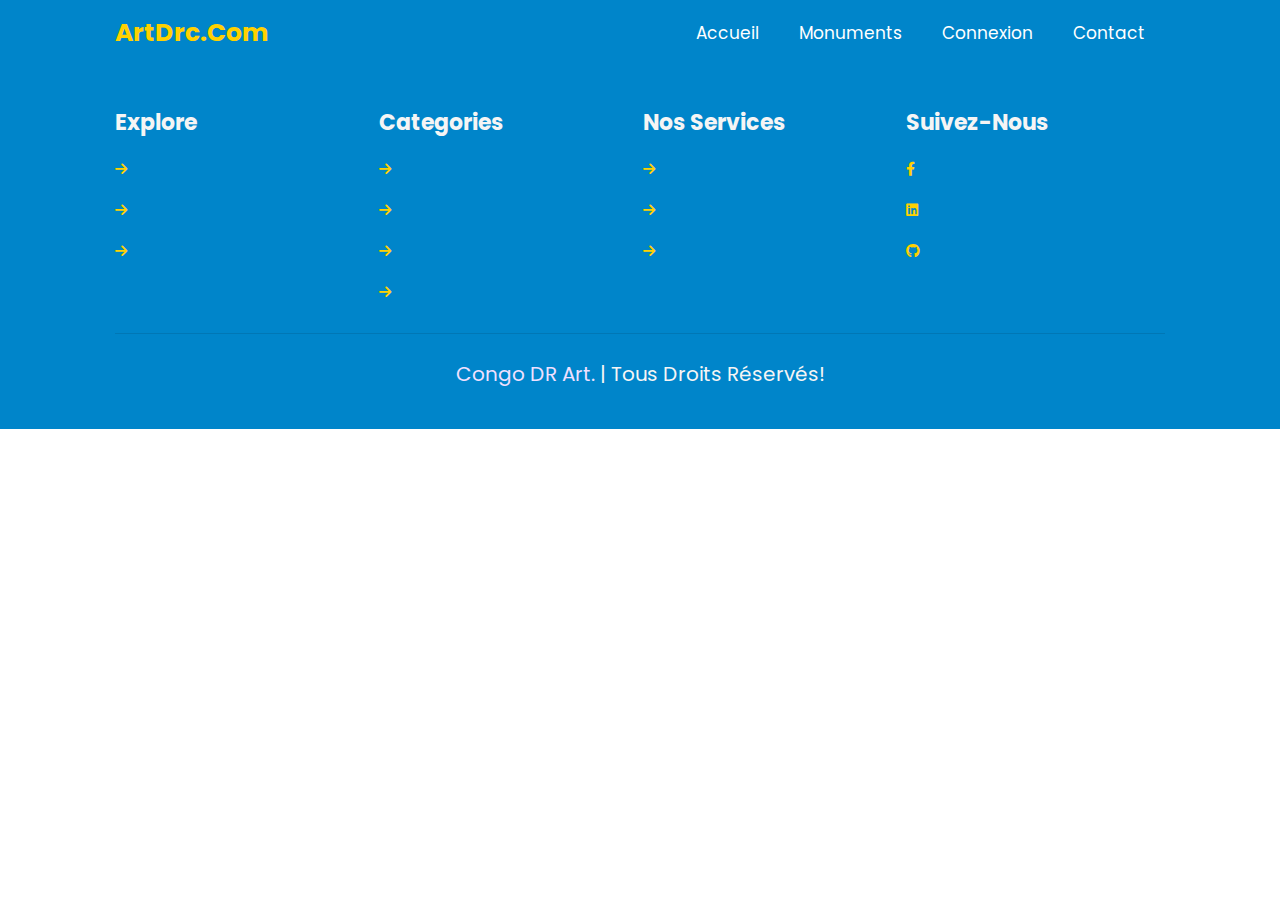
==== detail.html @ 735be6b0 "page detail added" ====
<!DOCTYPE html>
<html lang="fr">
    <head>
        <meta charset="UTF-8">
        <meta http-equiv="X-UA-Compatible" content="IE=edge">
        <meta name="viewport" content="width=device-width, initial-scale=1.0">
        <link rel="stylesheet" href="assets/css/style.css">
        <link rel="stylesheet" href="https://cdnjs.cloudflare.com/ajax/libs/font-awesome/6.0.0/css/all.min.css" integrity="sha512-9usAa10IRO0HhonpyAIVpjrylPvoDwiPUiKdWk5t3PyolY1cOd4DSE0Ga+ri4AuTroPR5aQvXU9xC6qOPnzFeg==" crossorigin="anonymous" referrerpolicy="no-referrer" />
        <title>Art DRC</title>
        <style>
            .opacity{
                width: 100%;
                height: 100vh;
                background-color: #000;
                opacity: .2;
            }
        </style>
    </head>
    <body>
        <div id="preloader">
            <div class="container">
                <div></div>
                <div></div>
                <div></div>
                <div></div>
            </div>
        </div>
        <div id="app">
            <header class="header">
                <a href="home.html" class="logo"> ArtDrc.com </a>
                <div id="menu-btn" class="fas fa-bars"></div>
                <nav class="navbar">
                    <ul>
                        <li><a href="">Accueil</a></li>
                        <li><a href="">Monuments</a></li>
                        
                        <li><a href="connexion.html">Connexion</a></li>
                        <li><a href="contact.html">Contact</a></li>
                    </ul>
                </nav>
            </header> 
            <!-- <section>
                <div class="container-slide">
                    <div class="sidebar">
                        <div style="background: linear-gradient(215.32deg, #FF6670 -1%, #B34349 124%);">
                            <h1>Monument</h1>
                            <p>Premier porjet avec le gouvernement</p>
                        </div>
                        
                    </div>
                    <div class="main-slide">
                        <div
                        style="
                            background-image: url('assets/images/1.jpg');
                        "
                        ></div>
                    </div>
                    <div class="opacity">
    
                    </div>
                    
                </div>
            </section> -->

            <section class="footer">
                <div class="box-container">
                    <div class="box">
                        <h3>explore</h3>
                        <a href=""> <i class="fas fa-arrow-right"></i>  </a>
                        <a href=""> <i class="fas fa-arrow-right"></i>  </a>
                        <a href=""> <i class="fas fa-arrow-right"></i>  </a>
                    </div>
        
                    <div class="box">
                        <h3>categories</h3>
                        <a href="#"> <i class="fas fa-arrow-right"></i> </a>
                        <a href="#"> <i class="fas fa-arrow-right"></i> </a>
                        <a href="#"> <i class="fas fa-arrow-right"></i> </a>
                        <a href="#"> <i class="fas fa-arrow-right"></i> </a>
                    </div>
        
                    <div class="box">
                        <h3>Nos services</h3>
                        <a href="#"> <i class="fas fa-arrow-right"></i>  </a>
                        <a href="#"> <i class="fas fa-arrow-right"></i>  </a>
                        <a href="#"> <i class="fas fa-arrow-right"></i>  </a>
                    </div>
        
                    <div class="box">
                        <h3>Suivez-nous</h3>
                        <a href="#"> <i class="fab fa-facebook-f"></i>  </a>
                        <a href="#"> <i class="fab fa-linkedin"></i>  </a>
                        <a href="#"> <i class="fab fa-github"></i>  </a>
                    </div>
        
                </div>
                <div class="credit"><span>Congo DR Art.</span> | Tous droits réservés! </div>
            </section>
        </div>
        <script src="assets/js/app.js"></script>
    </body>
</html>
---- assets/css/style.css ----
@import url("https://cdnjs.cloudflare.com/ajax/libs/font-awesome/5.15.4/css/all.min.css");
@import url("https://fonts.googleapis.com/css2?family=Poppins:wght@100;300;400;500;600&display=swap");
* {
  font-family: 'Poppins', sans-serif;
  margin: 0;
  padding: 0;
  -webkit-box-sizing: border-box;
          box-sizing: border-box;
  text-transform: capitalize;
  text-decoration: none;
  outline: none;
  border: none;
  -webkit-transition: all .2s linear;
  transition: all .2s linear;
}

html {
  font-size: 62.5%;
  overflow-x: hidden;
}

::-webkit-scrollbar {
  width: .70rem;
  border-radius: .5rem;
}

::-webkit-scrollbar-thumb {
  background-color: #140a32;
  border-radius: .5rem;
}

::-webkit-scrollbar-thumb:hover {
  background-color: #21193a;
}

section {
  padding: 3rem 9%;
}

.text-center{
  text-align: center;
}
.left{
  display: inline-block;
  flex-wrap: wrap;
}

.m-t-b-4{
  margin: 4rem;
  text-transform: none;
}
.btn {
  display: inline-block;
  margin-top: 1rem;
  padding: 1rem 3rem;
  background: #e9edfb;
  color: #7451eb;
  cursor: pointer;
  border-radius: .5rem;
  font-size: 1.7rem;
}

.btn:hover {
  color: #fff;
  background: #7451eb;
}

.btn-flex-download-read{
  display: flex;
  
}

.btn-flex-download-read div{
  padding: 0 .5rem;
  width: 100%;
}
.title{
  font-size: 18px;
}
.btn-flex-download-read i{
    font-size: 1.5rem !important;
    height: 4.5rem !important;
    width: 4.5rem !important;
    line-height: 4.5rem !important;
    border-radius: 50% !important;
    margin-bottom: 0.5rem;
}

/* Loader styles*/

/* .hidden{
    visibility: hidden;
    display: none;
}
#preloader{
    background-color: #000;
    padding: 0;
    top: 0;
    margin: 0;
    height: 100vh;
    position: fixed;
    width: 100%;
    z-index: 9999;
    display: grid;
    place-items: center center;
}
.container{
    height: 250px;
    width: 250px;
    position: relative;
    animation: spin 1.5s infinite;
}
@keyframes spin{
    100%{
        transform: rotate(360deg);
    }
}
.container>div:nth-child(1){
    height: 45px;
    width: 45px;
    background-image: linear-gradient(
        45deg,
        #F17300,
        #FABC2A
    );
    position: absolute;
    top: 110px;
    left: 120px;
    box-shadow: 0 0 3px #f7d000;
    border-radius: 50%;
    animation: move1 1.5s infinite;
}
@keyframes move1{
    50%{
        transform: translate(-30px,-30px) scale(0.3);
    }
}
.container>div:nth-child(2){
    height: 45px;
    width: 45px;
    background-image: linear-gradient(
        45deg,
        #7451eb,
        #5c2bfd
    );
    position: absolute;
    top: 120px;
    right: 100px;
    box-shadow:  0 0 2px #00d7f7;
    border-radius: 50%;
    animation: move2 1.5s infinite;
}
@keyframes move2{
    50%{
        transform: translate(15px,-20px) scale(0.55);
    }
}
.container>div:nth-child(3){
    height: 45px;
    width: 45px;
    background-image: linear-gradient(
        45deg,
        #ff3434,
        #ff1919
    );
    position: absolute;
    bottom: 100px;
    right: 120px;
    box-shadow: 0 0 3px #f60180;
    border-radius: 50%;
    animation: move3 1.5s infinite;
}
@keyframes move3{
    50%{
        transform: translate(30px,30px) scale(0.3);
    }
}
.container>div:nth-child(4){
    height: 45px;
    width: 45px;
    background-image: linear-gradient(
        45deg,
        #FFFBFE,
        #FFFBFE
    );
    position: absolute;
    bottom: 105px;
    left: 100px;
    border-radius: 50%;
    animation: move4 1.5s infinite;
}
@keyframes move4{
    50%{
        transform: translate(-15px,20px) scale(0.55);
    }
} */
/* Fin preloader styles */



.header {
  position: -webkit-sticky;
  position: sticky;
  /* width: 100%; */
  top: 0;
  left: 0;
  right: 0;
  z-index: 1000;
  display: -webkit-box;
  display: -ms-flexbox;
  display: flex;
  -webkit-box-align: center;
      -ms-flex-align: center;
          align-items: center;
  -webkit-box-pack: justify;
      -ms-flex-pack: justify;
          justify-content: space-between;
  padding: 0 9%;
  background: #0085CA;
  
}

.header .logo {
  font-size: 2.5rem;
  font-weight: bolder;
  color: #FFD100;
}

.header .logo i {
  color: #2F243A;
}

.header .navbar ul {
  list-style: none;
}

.header .navbar ul li {
  position: relative;
  float: left;
}



.header .navbar ul li a {
  padding: 2rem;
  display: block;
  font-size: 1.7rem;
  color: #fff;
}

.header .navbar ul li a:hover {
    text-decoration: underline;
    color: #FFD100;
}

#menu-btn {
  cursor: pointer;
  color: #fff;
  font-size: 2.5rem;
  display: none;
}

.img-card{
    width: 100%;
    height: 20rem;
    object-fit: cover;
}

/* SLider */

.container-slide {
  position: relative;
  overflow: hidden;
  width: 100vw;
  height: 100vh;
}

.sidebar {
  height: 100%;
  width: 35%;
  position: absolute;
  top: 0;
  left: 0;
  transition: transform 0.5s ease-in-out;
}

.sidebar > div {
  height: 100%;
  width: 100%;
  display: flex;
  flex-direction: column;
  align-items: center;
  justify-content: center;
  color: #fff;
}

.sidebar h1 {
  font-size: 40px;
  margin-bottom: 10px;
  margin-top: -30px;
}

.main-slide {
  height: 100%;
  position: absolute;
  top: 0;
  left: 35%;
  width: 65%;
  transition: transform 0.5s ease-in-out;
}

.main-slide > div {
  background-repeat: no-repeat;
  background-size: cover;
  background-position: center center;
  height: 100%;
  width: 100%;
}

button {
  background-color: #fff;
  border: none;
  color: #EF3340;
  cursor: pointer;
  font-size: 16px;
  padding: 15px;
}

button:hover {
  color: #222;
}

button:focus {
  outline: none;
}

.container-slide .controls button {
  position: absolute;
  left: 35%;
  top: 50%;
  z-index: 100;
}

.container-slide .controls .down-button {
  transform: translateX(-100%);
  border-top-left-radius: 5px;
  border-bottom-left-radius: 5px;
}

.container-slide .controls .up-button {
  transform: translateY(-100%);
  border-top-right-radius: 5px;
  border-bottom-right-radius: 5px;
}

/* Fin slide */
.contact .icons-container {
  display: -ms-grid;
  display: grid;
  -ms-grid-columns: (minmax(30rem, 1fr))[auto-fit];
      grid-template-columns: repeat(auto-fit, minmax(30rem, 1fr));
  gap: 1.5rem;
}

.contact .icons-container .icons {
  text-align: center;
  border-radius: 1rem;
  background: #f5f5f5;
  margin-bottom: 2rem;
}

.contact .icons-container .icons i {
  height: 6.5rem;
  width: 6.5rem;
  line-height: 6.5rem;
  font-size: 2.5rem;
  color: #EF3340;
  background: #e9edfb;
  border-radius: 50%;
  text-align: center;
  margin-bottom: .5rem;
}

.contact .icons-container .icons h3 {
  font-size: 2rem;
  color: #302851;
  padding: .7rem 0;
}

.contact .icons-container .icons p {
  line-height: 2;
  font-size: 1.4rem;
  color: #666;
}

/* FOOTER */
.footer {
  background: #0085CA;
  margin-bottom: 0;
}

.footer .box-container {
  display: -ms-grid;
  display: grid;
  -ms-grid-columns: (minmax(25rem, 1fr))[auto-fit];
      grid-template-columns: repeat(auto-fit, minmax(25rem, 1fr));
  gap: .5rem;
}

.footer .box-container .box h3 {
  font-size: 2.2rem;
  padding: 1rem 0;
  color: #f5f5f5;
}

.footer .box-container .box a {
  display: block;
  font-size: 1.4rem;
  padding: 1rem 0;
  color: #f5f5f5;
}

.footer .box-container .box a:hover {
  color: #FFD100;
}



.footer .box-container .box a i {
  color: #FFD100;
  padding-right: .5rem;
}

.footer .credit {
  text-align: center;
  margin-top: 2rem;
  padding: 1rem;
  padding-top: 2.5rem;
  font-size: 2rem;
  color: #f5f5f5;
  border-top: 0.1rem solid rgba(0, 0, 0, 0.1);
}

.footer .credit span {
  color: #efe0ff;
}

@media (max-width: 1200px) {
  html {
    font-size: 55%;
  }
  section {
    padding: 3rem 2rem;
  }
}

@media (max-width: 769px) {
  #menu-btn {
    display: inline-block;
  }
  .header {
    padding: 2rem;
  }
  .header .navbar {
    position: absolute;
    top: 99%;
    left: 0;
    right: 0;
    background: #7451eb;
    -webkit-clip-path: polygon(0 0, 100% 0, 100% 0, 0 0);
            clip-path: polygon(0 0, 100% 0, 100% 0, 0 0);
  }
  .header .navbar.active {
    -webkit-clip-path: polygon(0 0, 100% 0, 100% 100%, 0 100%);
            clip-path: polygon(0 0, 100% 0, 100% 100%, 0 100%);
  }
  .header .navbar ul li {
    width: 100%;
  }
  .header .navbar ul li ul {
    width: 100%;
    position: relative;
  }

}

@media (max-width: 450px) {
  html {
    font-size: 50%;
  }
}

/*# sourceMappingURL=style.css.map */
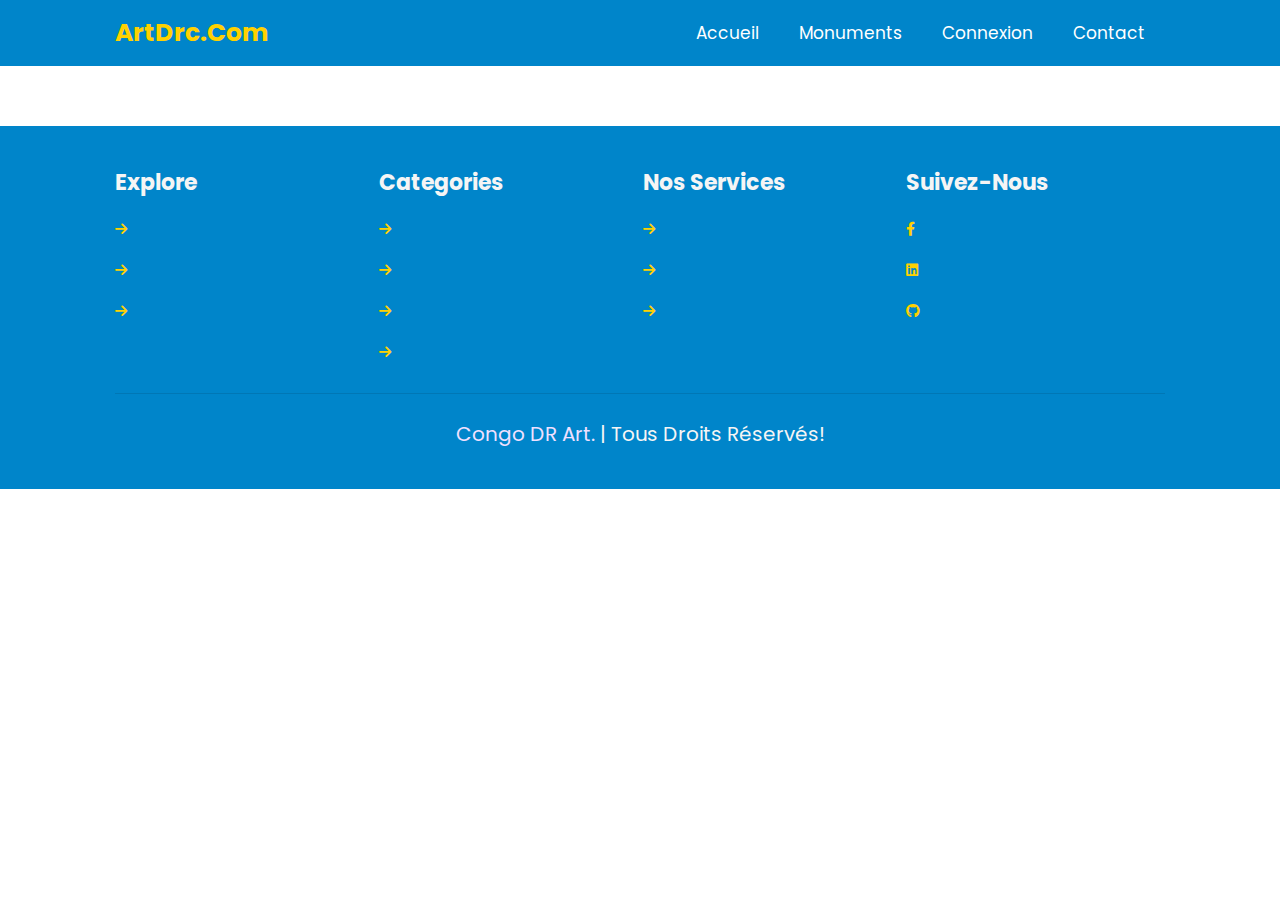
==== commit 69f7e55c: "ajust icon bottom" ====
--- a/detail.html
+++ b/detail.html
@@ -39,28 +39,12 @@
                     </ul>
                 </nav>
             </header> 
-            <!-- <section>
-                <div class="container-slide">
-                    <div class="sidebar">
-                        <div style="background: linear-gradient(215.32deg, #FF6670 -1%, #B34349 124%);">
-                            <h1>Monument</h1>
-                            <p>Premier porjet avec le gouvernement</p>
-                        </div>
-                        
-                    </div>
-                    <div class="main-slide">
-                        <div
-                        style="
-                            background-image: url('assets/images/1.jpg');
-                        "
-                        ></div>
-                    </div>
-                    <div class="opacity">
-    
-                    </div>
-                    
+            <section>
+                <div class="description">
+
                 </div>
-            </section> -->
+                
+            </section>
 
             <section class="footer">
                 <div class="box-container">
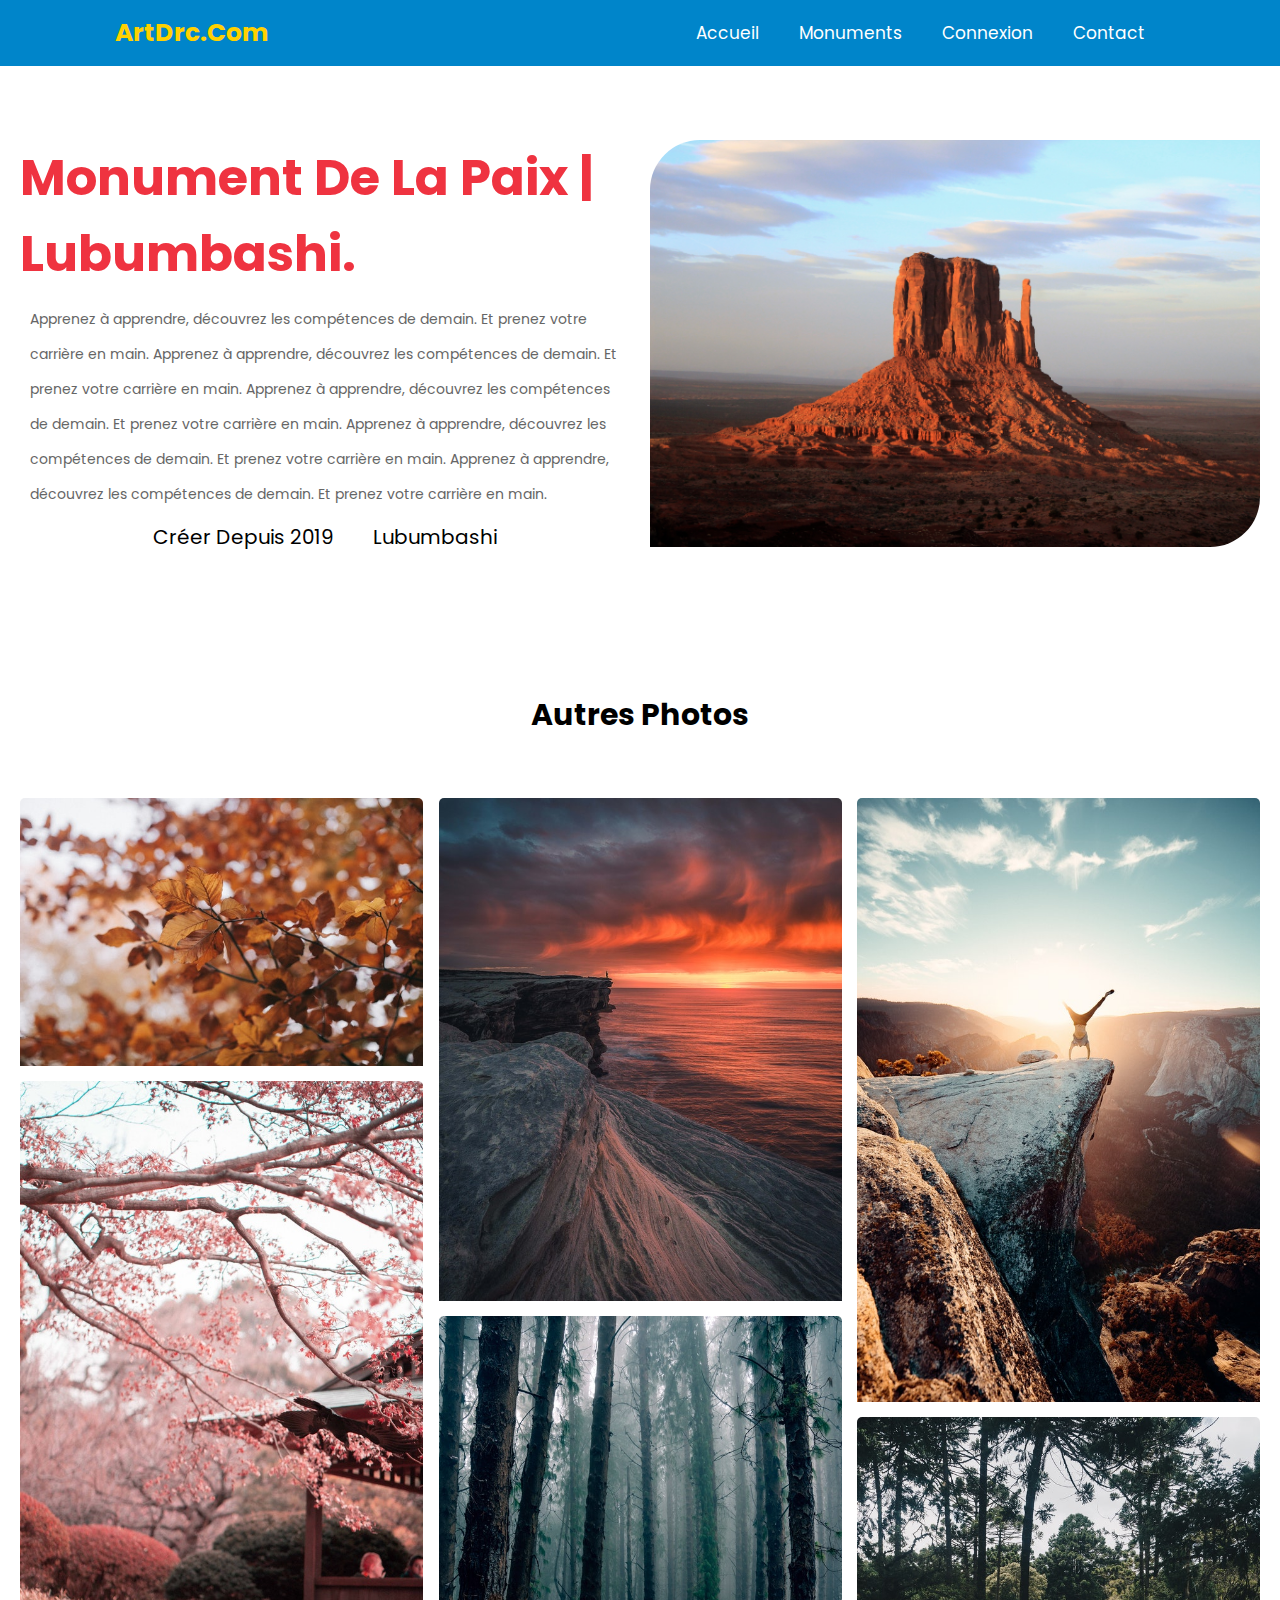
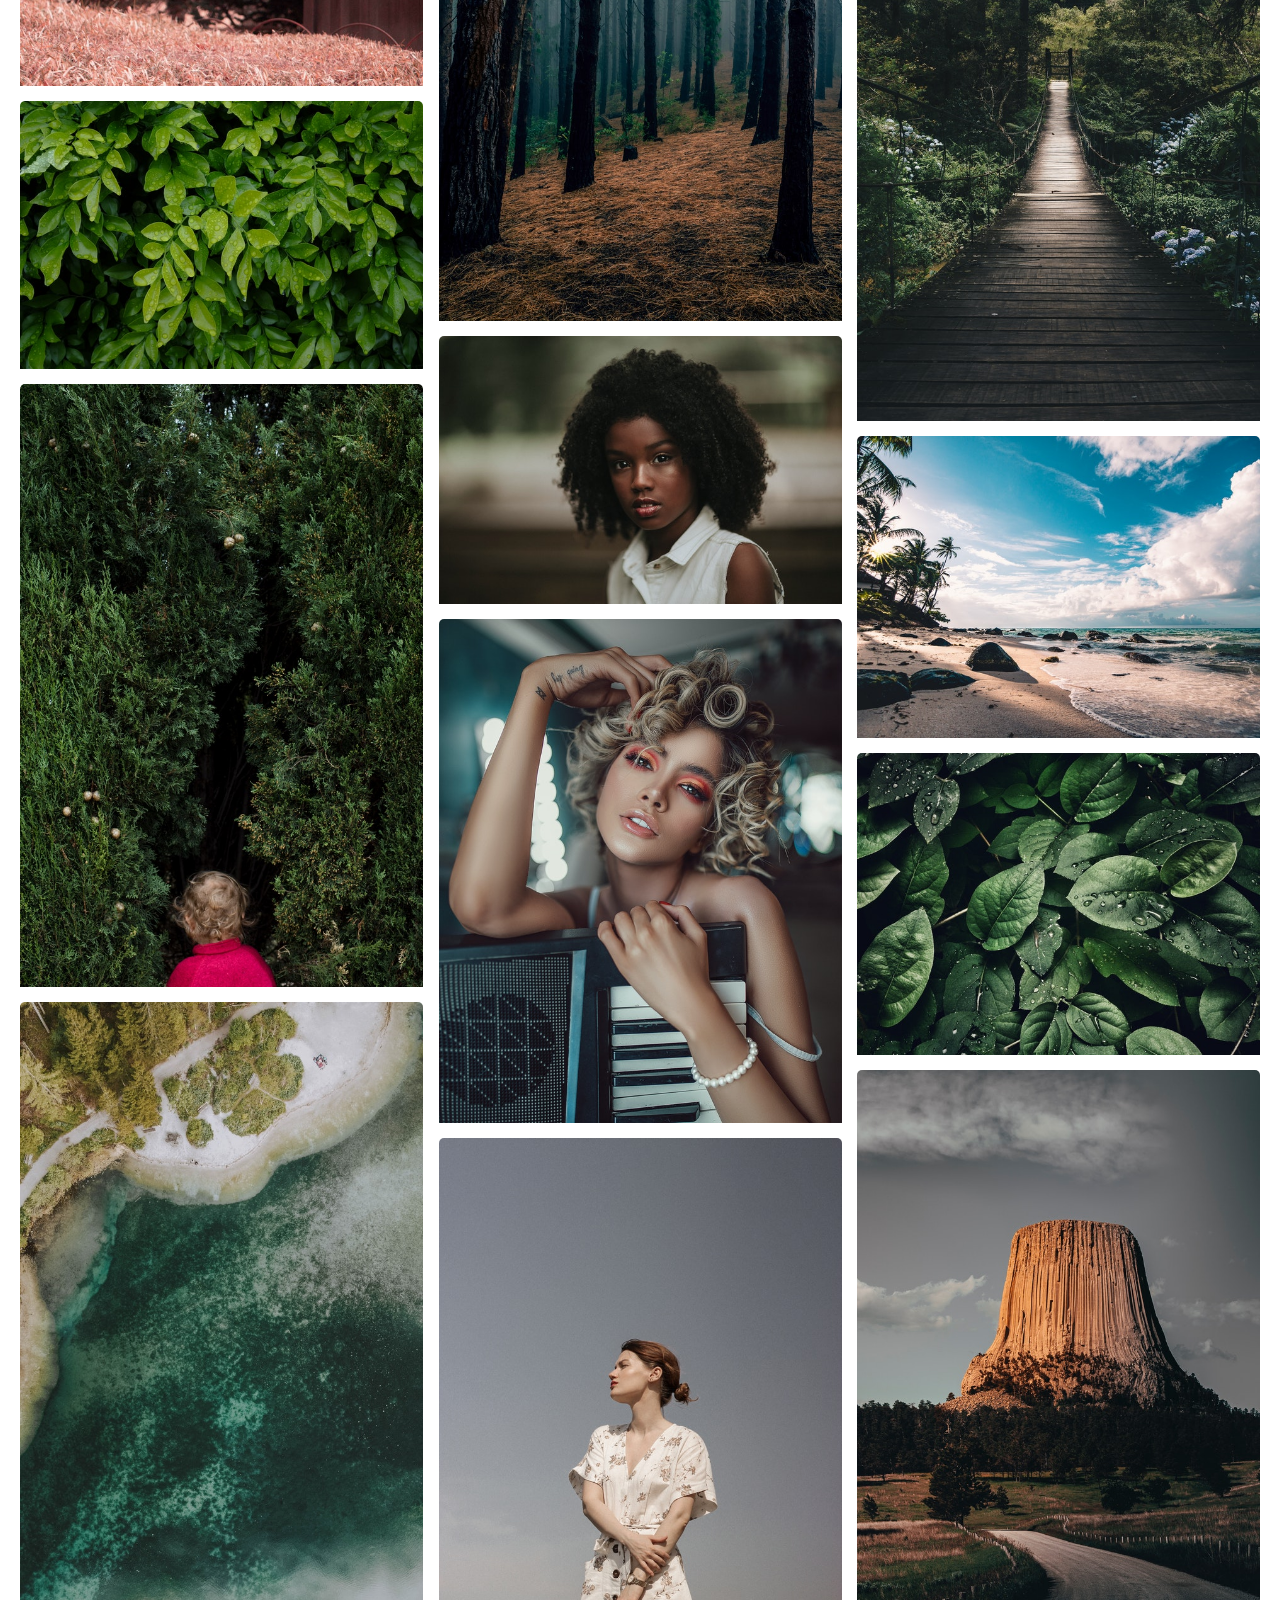
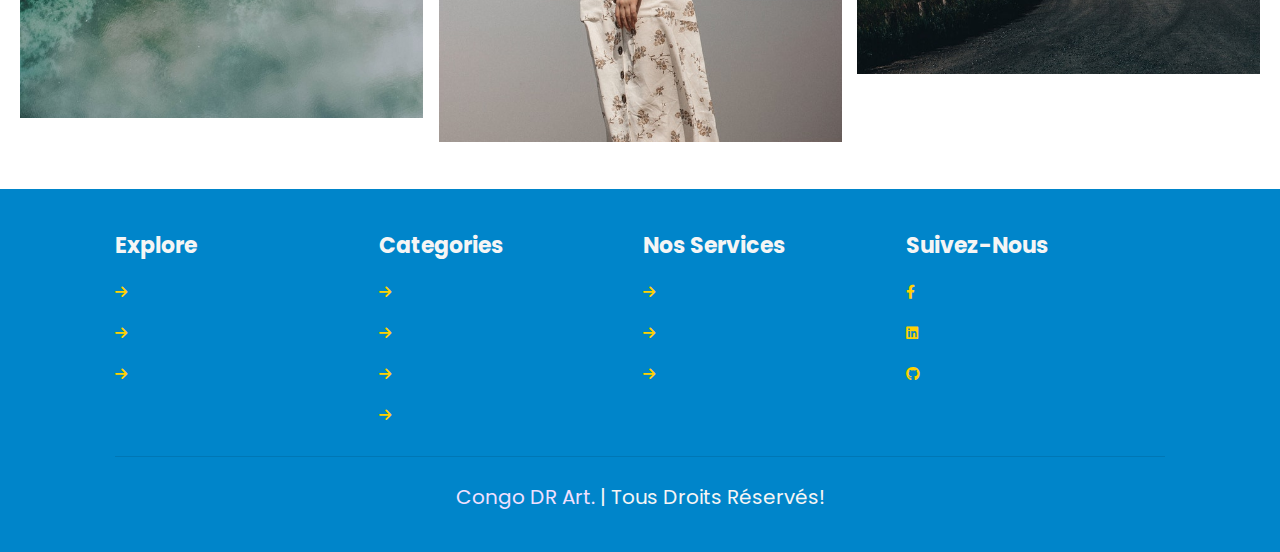
==== commit 9a50cfcb: "ajout de la page detail et de la partie gallery avec tout le style" ====
--- a/detail.html
+++ b/detail.html
@@ -14,6 +14,9 @@
                 background-color: #000;
                 opacity: .2;
             }
+            @import url('https://fonts.googleapis.com/css2?family=Poppins:wght@100;200;300;400;500;600;700;800;900&display=swap');
+
+
         </style>
     </head>
     <body>
@@ -39,12 +42,58 @@
                     </ul>
                 </nav>
             </header> 
-            <section>
-                <div class="description">
+            <section class="home">
+                <div class="content">
+                    <h3>Monument de la paix | Lubumbashi.</h3>
+                    <p>
+                        Apprenez à apprendre, découvrez les compétences de demain. Et prenez votre carrière en main.
+                        Apprenez à apprendre, découvrez les compétences de demain. Et prenez votre carrière en main.
+                        Apprenez à apprendre, découvrez les compétences de demain. Et prenez votre carrière en main.
+                        Apprenez à apprendre, découvrez les compétences de demain. Et prenez votre carrière en main.
+                        Apprenez à apprendre, découvrez les compétences de demain. Et prenez votre carrière en main.
 
+                    </p>
+                    <div class="localisation-date">
+                        <span>Créer depuis 2019</span>
+                        <span>Lubumbashi</span>
+                    </div>
                 </div>
+                <div class="image">
+                    <img src="assets/images/2.jpg" alt="">
+                </div>
+        
                 
             </section>
+            <div class="container">
+                <div class="heading">
+                    <h3>Autres photos</h3>
+                </div>
+                <div class="box">                    
+                    <div class="dream two-flex">
+                        <img src="1.jpg">
+                        <img src="2.jpg">
+                        <img src="3.jpg">
+                        <img src="4.jpg">
+                        <img src="5.jpg">
+                    </div>
+        
+                    <div class="dream two-flex">
+                        <img src="6.jpg">
+                        <img src="7.jpg">
+                        <img src="8.jpg">
+                        <img src="9.jpg">
+                        <img src="10.jpg">
+                    </div>
+            
+                    <div class="dream">
+                        <img src="11.jpg">
+                        <img src="12.jpg">
+                        <img src="13.jpg">
+                        <img src="14.jpg">
+                        <img src="15.jpg">  
+                    </div>
+                </div>
+            </div><br><br>
 
             <section class="footer">
                 <div class="box-container">
--- a/assets/css/style.css
+++ b/assets/css/style.css
@@ -200,7 +200,7 @@
 
 .header {
   position: -webkit-sticky;
-  position: sticky;
+  position: fixed;
   /* width: 100%; */
   top: 0;
   left: 0;
@@ -217,7 +217,6 @@
           justify-content: space-between;
   padding: 0 9%;
   background: #0085CA;
-  
 }
 
 .header .logo {
@@ -392,7 +391,102 @@
   font-size: 1.4rem;
   color: #666;
 }
-
+/* Gallery et stylisation de la page détail */
+*{
+  margin: 0;
+  padding: 0;
+  box-sizing: border-box;
+  font-family: 'Poppins', sans-serif;
+}
+
+.home {
+  display: -webkit-box;
+  display: -ms-flexbox;
+  display: flex;
+  -webkit-box-align: center;
+      -ms-flex-align: center;
+          align-items: center;
+  -ms-flex-wrap: wrap;
+      flex-wrap: wrap;
+  gap: 2rem;
+  padding: 10rem 2rem;
+}
+
+.home .image {
+  -webkit-box-flex: 1;
+      -ms-flex: 1 1 42rem;
+          flex: 1 1 42rem;
+}
+
+.home .image img {
+  width: 100%;
+  border-radius: 5rem 0;
+}
+
+.home .content {
+  -webkit-box-flex: 1;
+      -ms-flex: 1 1 42rem;
+          flex: 1 1 42rem;
+}
+
+.home .content h3 {
+  color: #EF3340;
+  font-size: 5rem;
+}
+
+.home .content p {
+  font-size: 1.4rem;
+  color: #666;
+  padding: 1rem 1rem;
+  line-height: 2.5;
+  text-transform: none;
+}
+.container{
+  display: flex;
+  flex-direction: column;
+  justify-content: center;
+  align-items: center;
+  text-align: center;
+  margin: 40px 20px 0 20px;
+}
+
+.container .heading{
+  width: 50%;
+  padding-bottom: 50px;
+}
+.container .heading h3{
+  font-size: 3em;
+  font-weight: bolder;
+  padding-bottom: 10px;
+}
+.container .box{
+ display: flex;
+ flex-direction: row;
+ justify-content: space-between;
+}
+
+.container .box .dream{
+  display: flex;
+  flex-direction: column;
+  width: 32.5%;
+}
+
+.container .box .dream img{
+  width: 100%;
+  padding-bottom: 15px;
+  border-radius: 5px;
+}
+
+.localisation-date{
+    display: flex;
+    justify-content: center;
+    align-items: center;
+    
+}
+.localisation-date span{
+    padding: 0 2rem;
+    font-size: 20px;
+}
 /* FOOTER */
 .footer {
   background: #0085CA;
@@ -454,6 +548,18 @@
   }
 }
 
+
+@media only screen and (max-width: 643px){
+.container .heading{
+width: 100%;
+}
+
+}
+@media screen and (max-width: 376px){
+  .container .box{
+      display: block !important;
+  }
+}
 @media (max-width: 769px) {
   #menu-btn {
     display: inline-block;
@@ -481,6 +587,13 @@
     width: 100%;
     position: relative;
   }
+  .container .box{
+    flex-direction: column;
+    }
+
+  .container .box .dream{
+      width: 100%;
+  }
 
 }
 
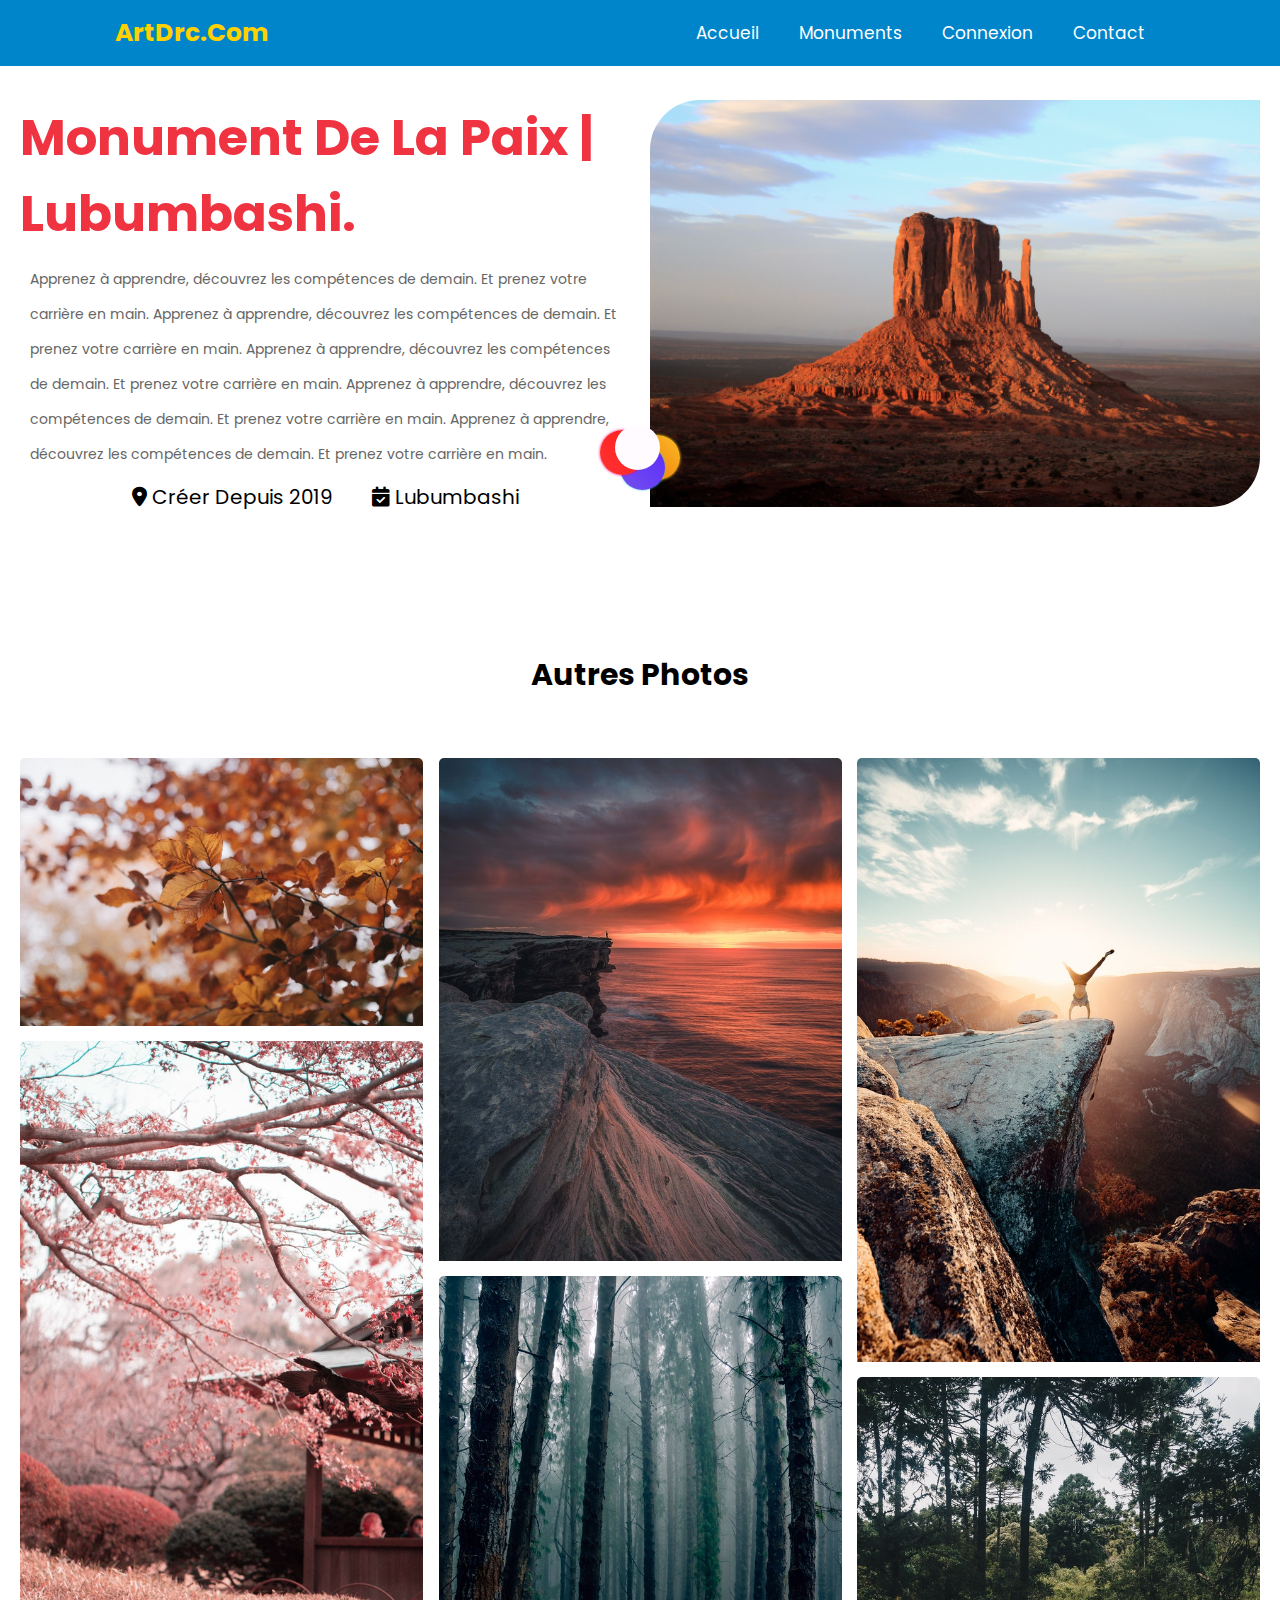
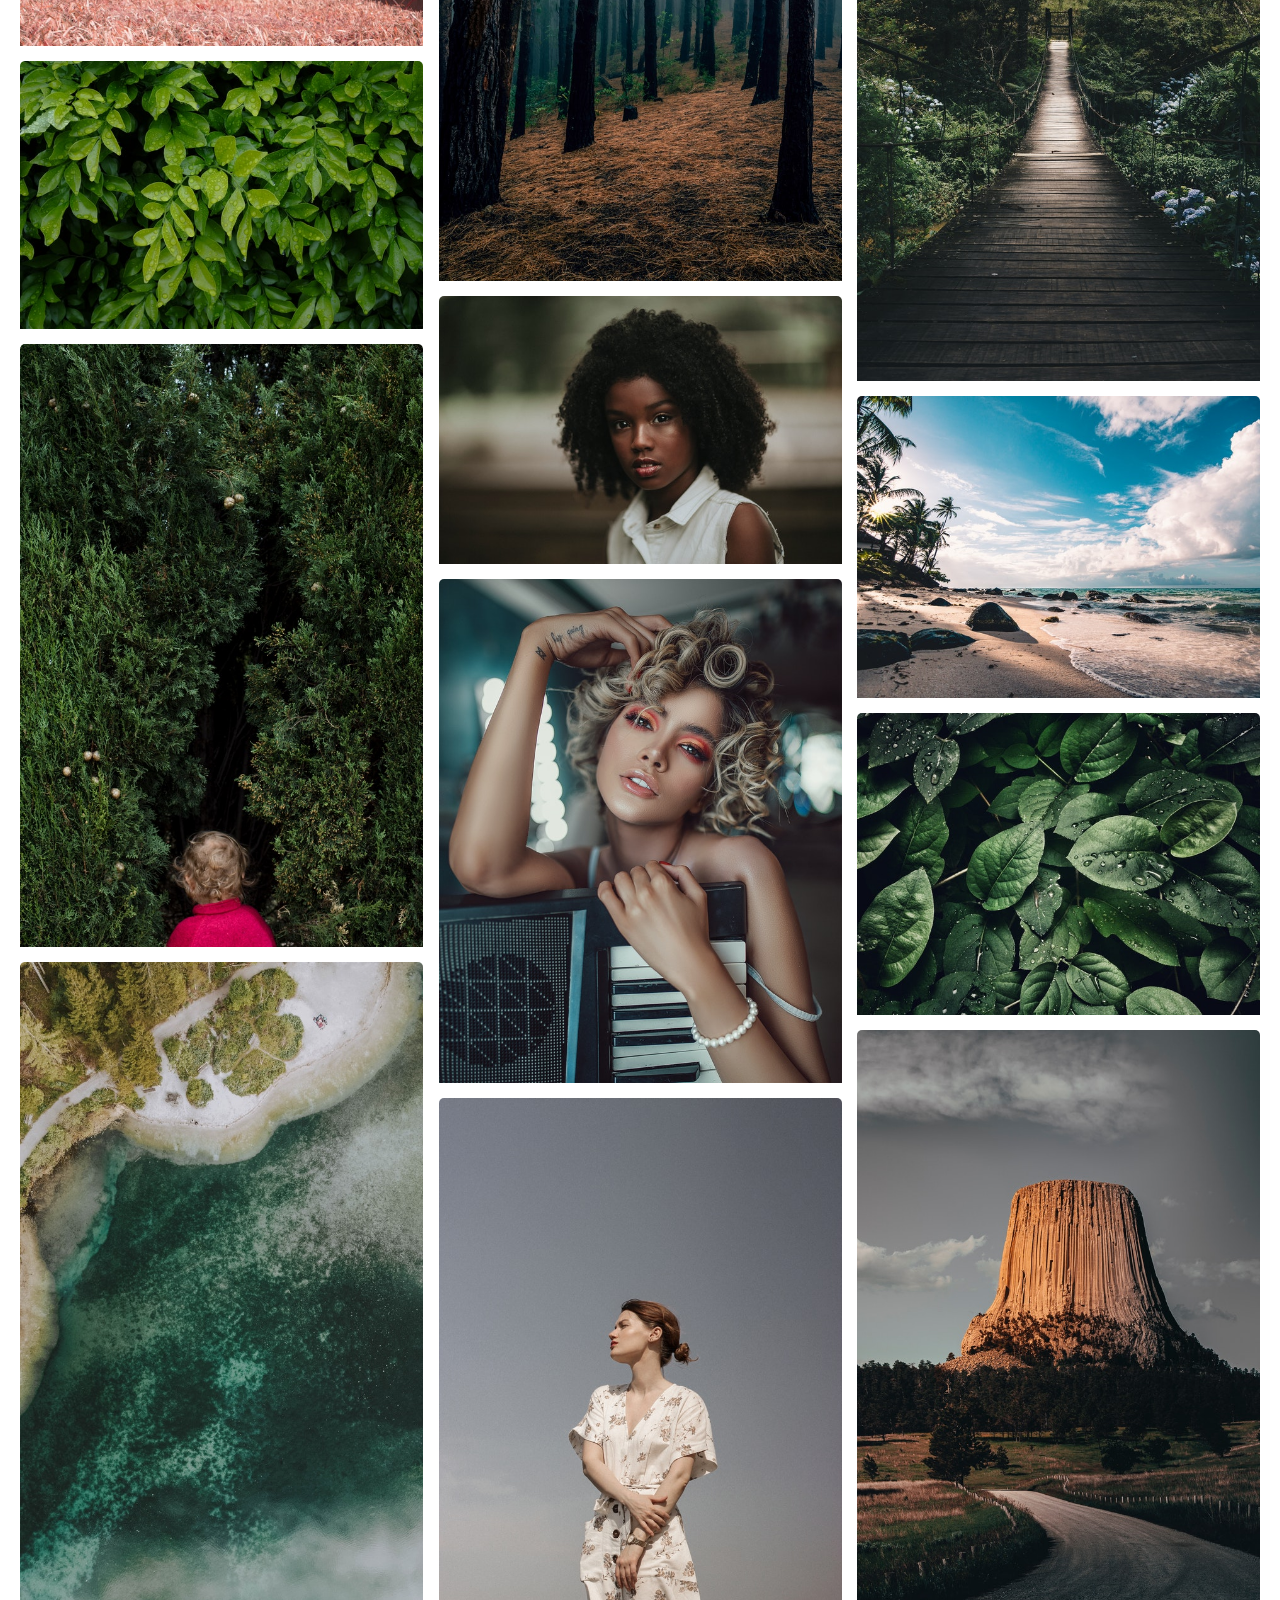
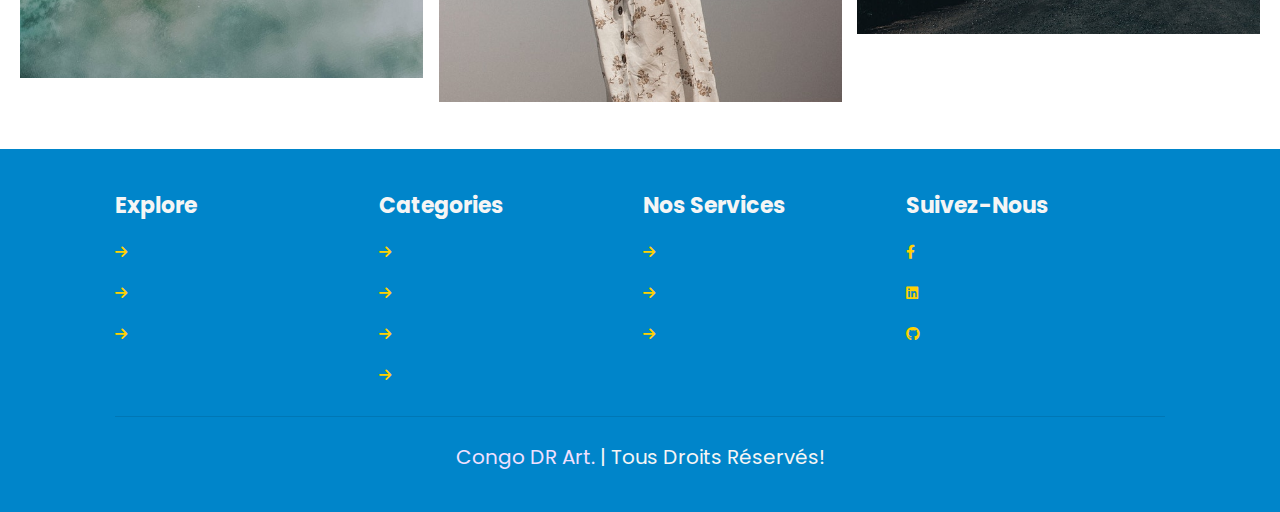
==== commit ad7529bc: "ajout de la page detail et de la partie gallery avec tout le style" ====
--- a/detail.html
+++ b/detail.html
@@ -8,20 +8,13 @@
         <link rel="stylesheet" href="https://cdnjs.cloudflare.com/ajax/libs/font-awesome/6.0.0/css/all.min.css" integrity="sha512-9usAa10IRO0HhonpyAIVpjrylPvoDwiPUiKdWk5t3PyolY1cOd4DSE0Ga+ri4AuTroPR5aQvXU9xC6qOPnzFeg==" crossorigin="anonymous" referrerpolicy="no-referrer" />
         <title>Art DRC</title>
         <style>
-            .opacity{
-                width: 100%;
-                height: 100vh;
-                background-color: #000;
-                opacity: .2;
-            }
-            @import url('https://fonts.googleapis.com/css2?family=Poppins:wght@100;200;300;400;500;600;700;800;900&display=swap');
-
+           
 
         </style>
     </head>
     <body>
         <div id="preloader">
-            <div class="container">
+            <div class="containerPreloader">
                 <div></div>
                 <div></div>
                 <div></div>
@@ -54,8 +47,8 @@
 
                     </p>
                     <div class="localisation-date">
-                        <span>Créer depuis 2019</span>
-                        <span>Lubumbashi</span>
+                        <span><i class=" fa fa-solid fa-location-dot"></i> Créer depuis 2019</span>
+                        <span><i class="fa-solid fa-calendar-check"></i> Lubumbashi</span>
                     </div>
                 </div>
                 <div class="image">
--- a/assets/css/style.css
+++ b/assets/css/style.css
@@ -85,15 +85,20 @@
     border-radius: 50% !important;
     margin-bottom: 0.5rem;
 }
-
+.opacity{
+  width: 100%;
+  height: 100vh;
+  background-color: #000;
+  opacity: .2;
+}
 /* Loader styles*/
 
-/* .hidden{
+.hidden{
     visibility: hidden;
     display: none;
 }
 #preloader{
-    background-color: #000;
+    /* background-color: #000; */
     padding: 0;
     top: 0;
     margin: 0;
@@ -104,7 +109,7 @@
     display: grid;
     place-items: center center;
 }
-.container{
+.containerPreloader{
     height: 250px;
     width: 250px;
     position: relative;
@@ -115,7 +120,7 @@
         transform: rotate(360deg);
     }
 }
-.container>div:nth-child(1){
+.containerPreloader>div:nth-child(1){
     height: 45px;
     width: 45px;
     background-image: linear-gradient(
@@ -135,7 +140,7 @@
         transform: translate(-30px,-30px) scale(0.3);
     }
 }
-.container>div:nth-child(2){
+.containerPreloader>div:nth-child(2){
     height: 45px;
     width: 45px;
     background-image: linear-gradient(
@@ -155,7 +160,7 @@
         transform: translate(15px,-20px) scale(0.55);
     }
 }
-.container>div:nth-child(3){
+.containerPreloader>div:nth-child(3){
     height: 45px;
     width: 45px;
     background-image: linear-gradient(
@@ -175,7 +180,7 @@
         transform: translate(30px,30px) scale(0.3);
     }
 }
-.container>div:nth-child(4){
+.containerPreloader>div:nth-child(4){
     height: 45px;
     width: 45px;
     background-image: linear-gradient(
@@ -193,7 +198,7 @@
     50%{
         transform: translate(-15px,20px) scale(0.55);
     }
-} */
+} 
 /* Fin preloader styles */
 
 
